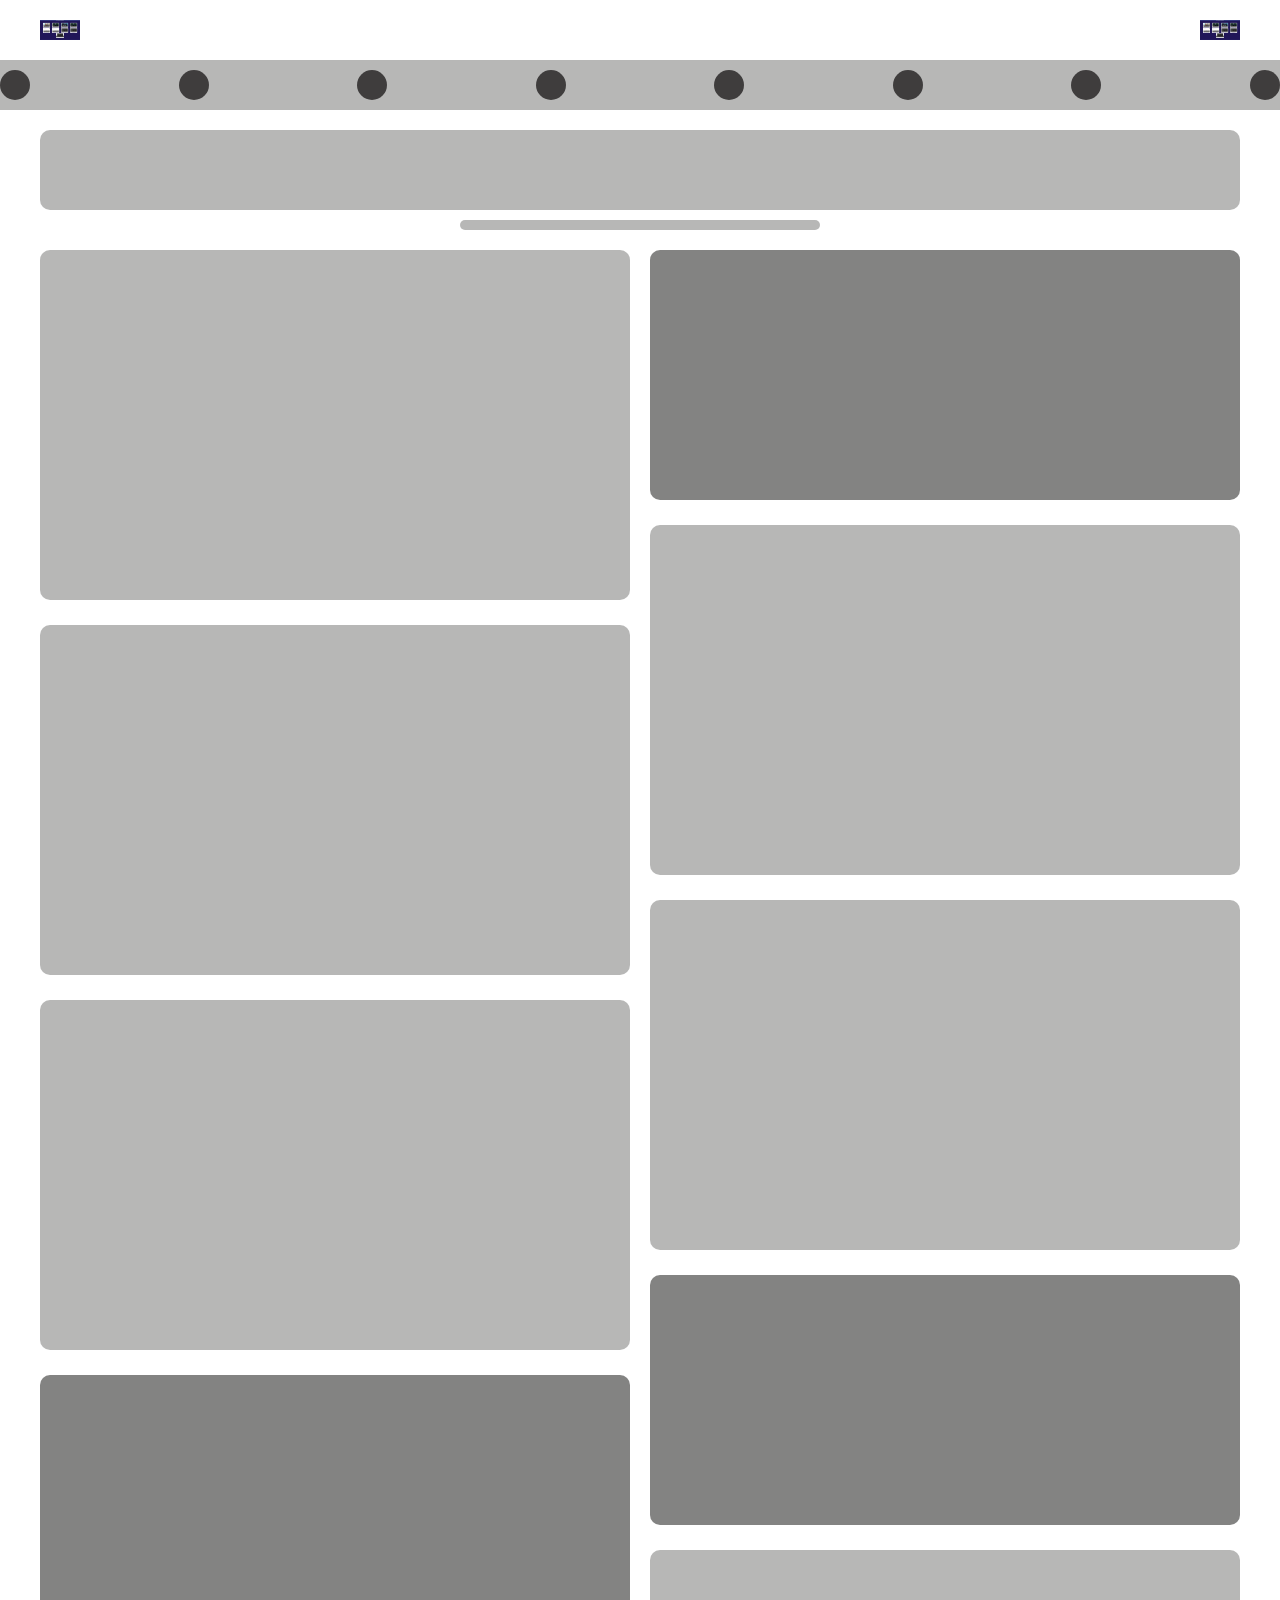
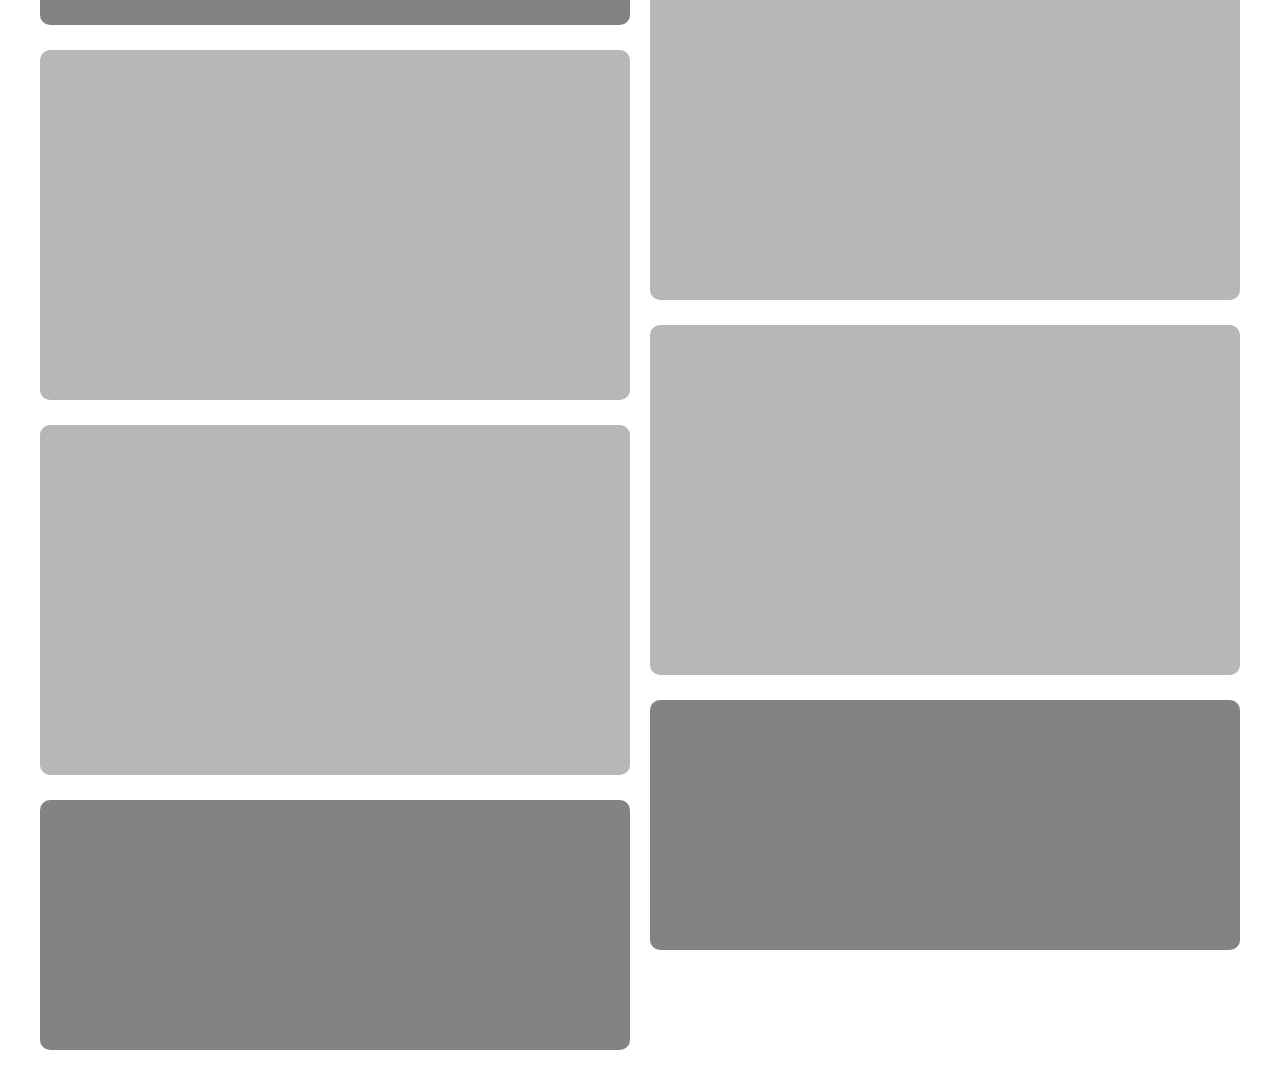
==== task/HW1/index.html @ b9cd2c41 "all task of class 2" ====
<!DOCTYPE html>
<html lang="en">

<head>
    <meta charset="UTF-8">
    <meta name="viewport" content="width=device-width, initial-scale=1.0">
    <title>Document</title>
    <link rel="stylesheet" href="style.css">
</head>

<body>
    <header>
        <div class="container">
            <div class="contant">
                <img src="Capture17.PNG" alt="">
                <img src="Capture17.PNG" alt="">
            </div>
        </div>
    </header>

    <div class="options">
        <div class="contant">
            <div class="item">
                <div class="icon"></div>
                <div class="icon"></div>
                <div class="icon"></div>
                <div class="icon"></div>
                <div class="icon"></div>
                <div class="icon"></div>
                <div class="icon"></div>
                <div class="icon"></div>
            </div>
        </div>

    </div>
    <div class="title">
        <div class="container">
            <div class="text"></div>
            <div class="text2"></div>

        </div>
    </div>
    <div class="container">
        <div class="body">
            <div class="left">
                <div class="item1"></div>
                <div class="item1"></div>
                <div class="item1"></div>
                <div class="item2"></div>
                <div class="item1"></div>
                <div class="item1"></div>
                <div class="item2"></div>

            </div>
            <div class="right">
                <div class="item2"></div>
                <div class="item1"></div>
                <div class="item1"></div>
                <div class="item2"></div>
                <div class="item1"></div>
                <div class="item1"></div>
                <div class="item2"></div>
            </div>
        </div>
    </div>

</body>

</html>
---- task/HW1/style.css ----
*{
    margin: 0;
    padding: 0;
}

.container{
    padding-left: 20px;
    padding-right: 20px;
    max-width: 1200px;
    margin: auto;
}

.contant{
    margin-top: 5px;
    height: 50px;
    display: flex;
    justify-content: space-between;
    align-items: center;
}
header img{
    width: 40px;
}
.options .contant{
 background-color: rgba(80, 79, 78, 0.411);
 
}

.options .icon{
    background-color: rgb(63, 61, 61);
    width: 30px;
    height: 30px;
    border-radius: 50%;
}
.options  .item{
    width: 100%;
    display: flex;
    justify-content: space-between;
    align-items: center;
}
.text{
    margin-top: 20px;
    background-color: rgba(80, 79, 78, 0.411);
    width: 100%;
    height: 80px;
    border-radius: 10px;
}
.text2{
    margin-top: 10px;
    background-color: rgba(80, 79, 78, 0.411);
    width: 30%;
    height: 10px;
    border-radius: 10px;
    margin-left: 35%;
}
.body{
    margin-top: 20px;
    display: grid;
    grid-template-columns: repeat(2,1fr);
    grid-gap: 20px;
}
.item1{
    border-radius: 10px;
    width: 100%;
    height: 350px;
    background-color: rgba(80, 79, 78, 0.411);
    margin-bottom: 25px;
}
.item2{
    border-radius: 10px;
    width: 100%;
    height: 250px;
    background-color: rgba(80, 79, 78, 0.705);
    margin-bottom: 25px;
}
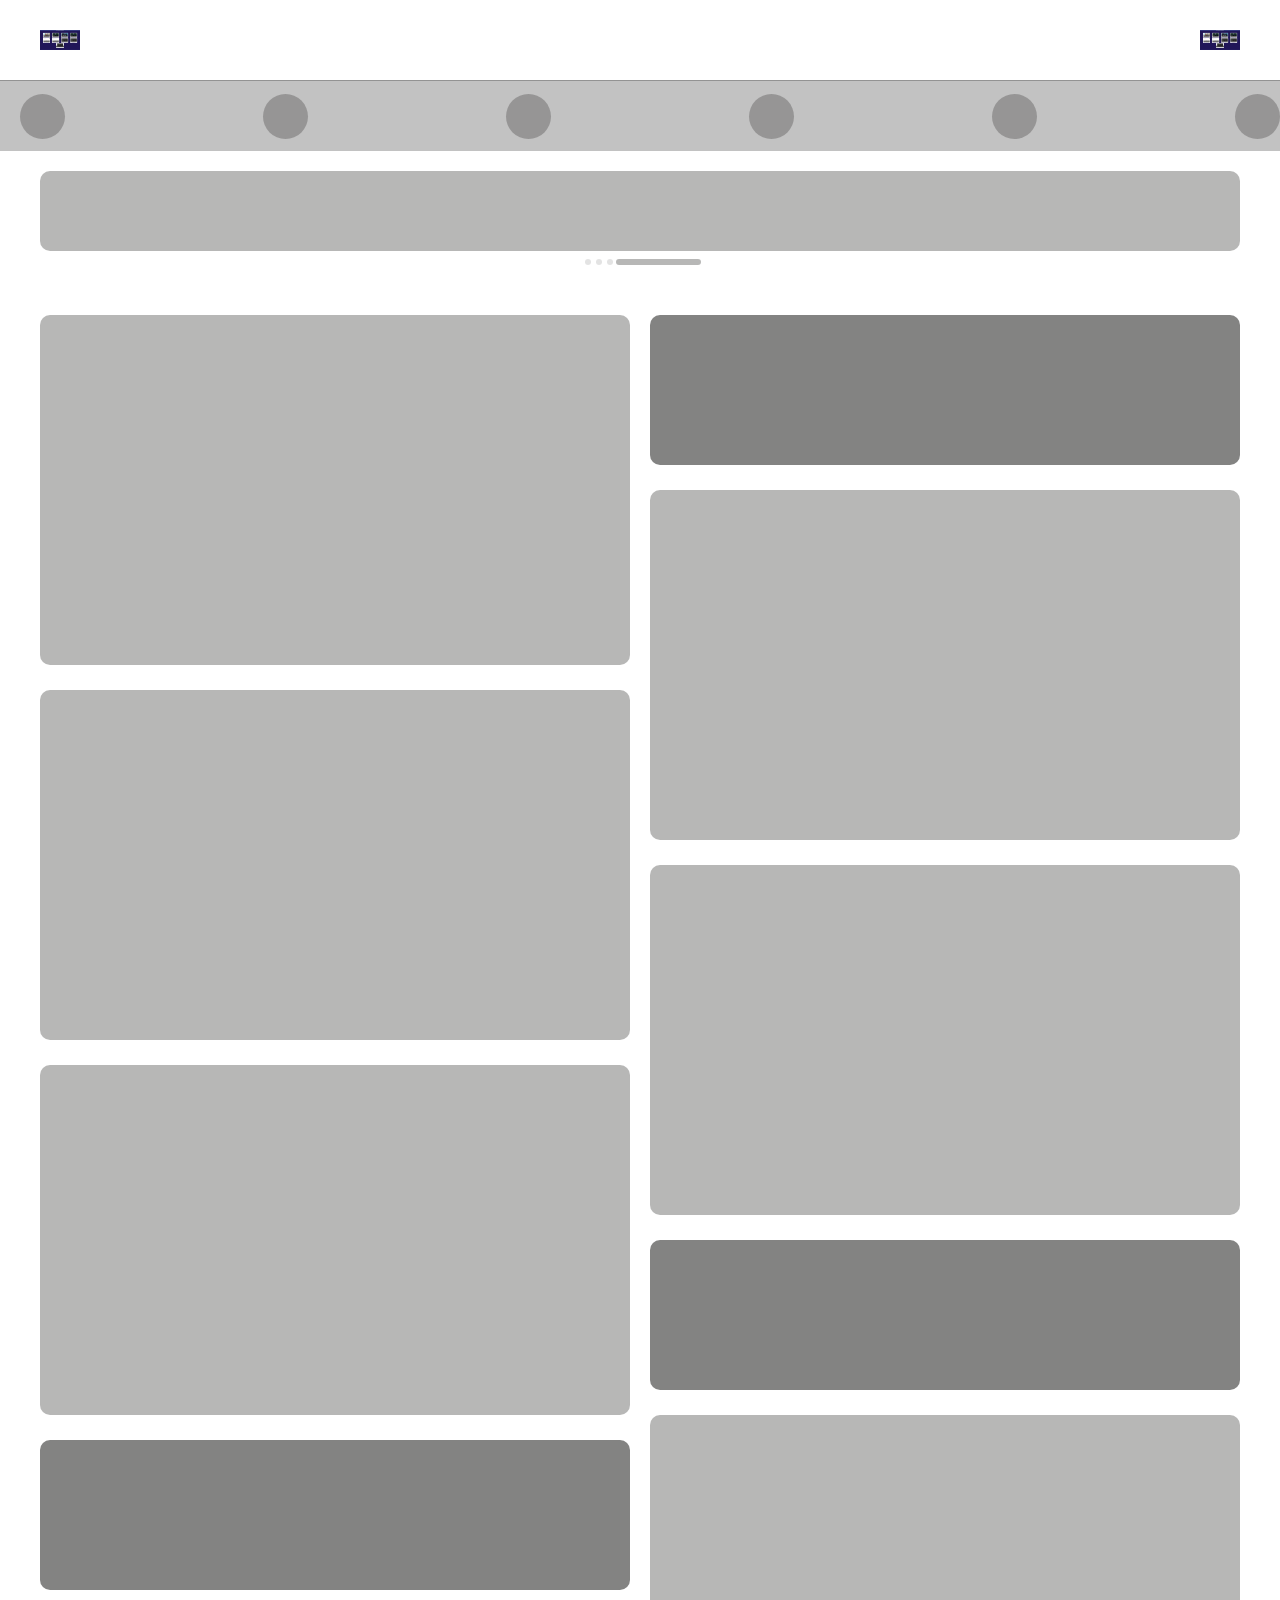
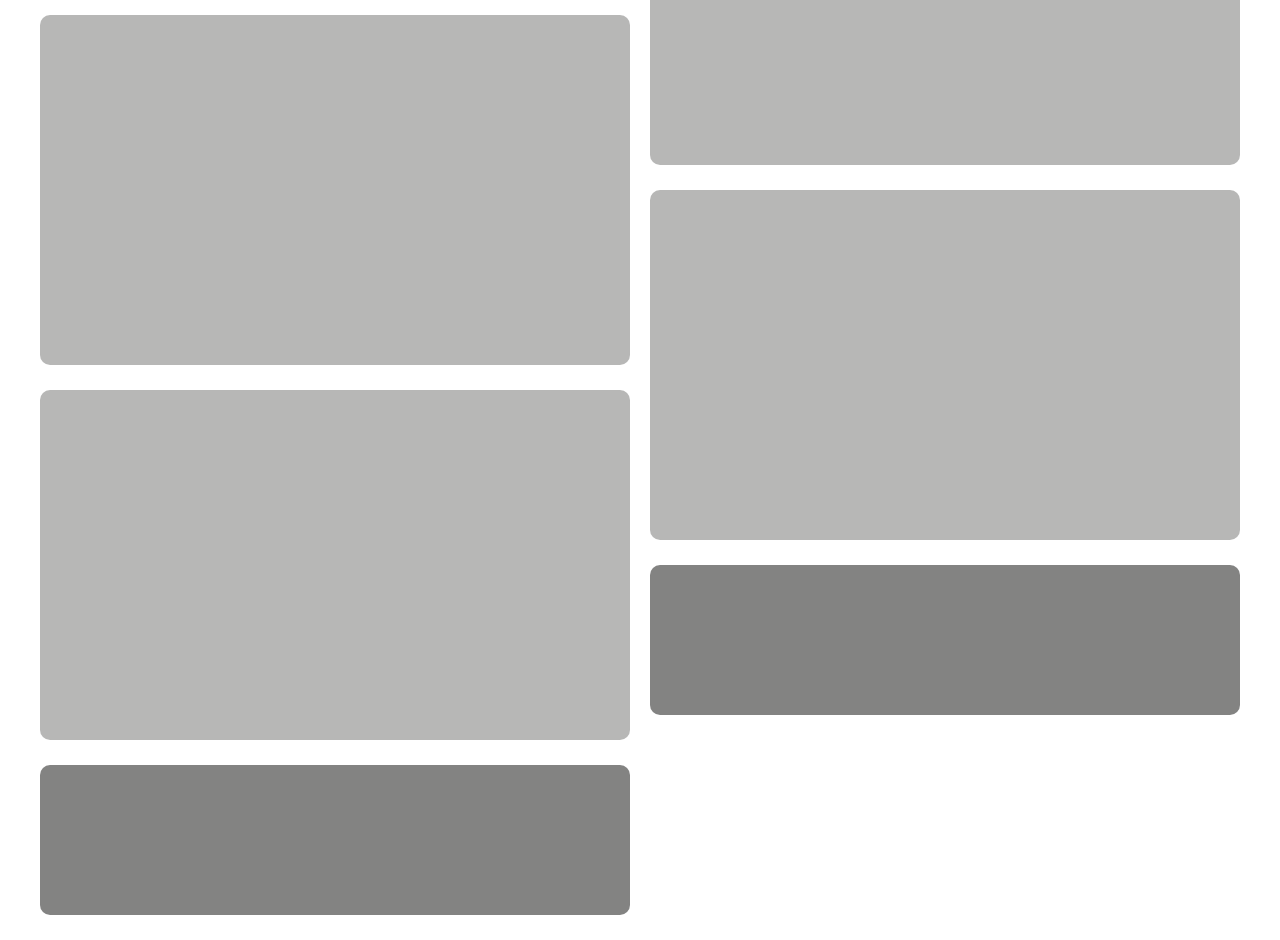
==== commit 3a346046: "version 2" ====
--- a/task/HW1/index.html
+++ b/task/HW1/index.html
@@ -27,8 +27,6 @@
                 <div class="icon"></div>
                 <div class="icon"></div>
                 <div class="icon"></div>
-                <div class="icon"></div>
-                <div class="icon"></div>
             </div>
         </div>
 
@@ -36,7 +34,15 @@
     <div class="title">
         <div class="container">
             <div class="text"></div>
-            <div class="text2"></div>
+            <div class="text2">
+                <div class="dotes">
+                    <div class="dote"></div>
+                    <div class="dote"></div>
+                    <div class="dote"></div>
+                </div>
+                <div class="shap"></div>
+
+            </div>
 
         </div>
     </div>
--- a/task/HW1/style.css
+++ b/task/HW1/style.css
@@ -12,7 +12,7 @@
 
 .contant{
     margin-top: 5px;
-    height: 50px;
+    height: 70px;
     display: flex;
     justify-content: space-between;
     align-items: center;
@@ -21,15 +21,16 @@
     width: 40px;
 }
 .options .contant{
- background-color: rgba(80, 79, 78, 0.411);
- 
+ border-top: 1px solid rgb(147, 147, 147);
+ background-color: rgba(108, 108, 108, 0.411);
 }
 
 .options .icon{
-    background-color: rgb(63, 61, 61);
-    width: 30px;
-    height: 30px;
+    background-color: rgba(63, 61, 61, 0.333);
+    width: 45px;
+    height: 45px;
     border-radius: 50%;
+    margin-left: 20px;
 }
 .options  .item{
     width: 100%;
@@ -45,15 +46,33 @@
     border-radius: 10px;
 }
 .text2{
-    margin-top: 10px;
+    width: 100%;
+    margin-top: 8px;
+    display: flex;
+    align-items: center;
+    justify-content: center;
+}
+.shap{
+  
     background-color: rgba(80, 79, 78, 0.411);
-    width: 30%;
-    height: 10px;
+    width: 85px;
+    height: 6px;
     border-radius: 10px;
-    margin-left: 35%;
+    margin-left: 3px;
+}
+.dotes{
+    display: flex;
+    align-items: center;
+}
+.dote{
+    width: 6px;
+    height: 6px;
+    background-color: rgba(101, 102, 102, 0.185);
+    border-radius: 50%;
+    margin-left: 5px;
 }
 .body{
-    margin-top: 20px;
+    margin-top: 50px;
     display: grid;
     grid-template-columns: repeat(2,1fr);
     grid-gap: 20px;
@@ -68,7 +87,7 @@
 .item2{
     border-radius: 10px;
     width: 100%;
-    height: 250px;
+    height: 150px;
     background-color: rgba(80, 79, 78, 0.705);
     margin-bottom: 25px;
 }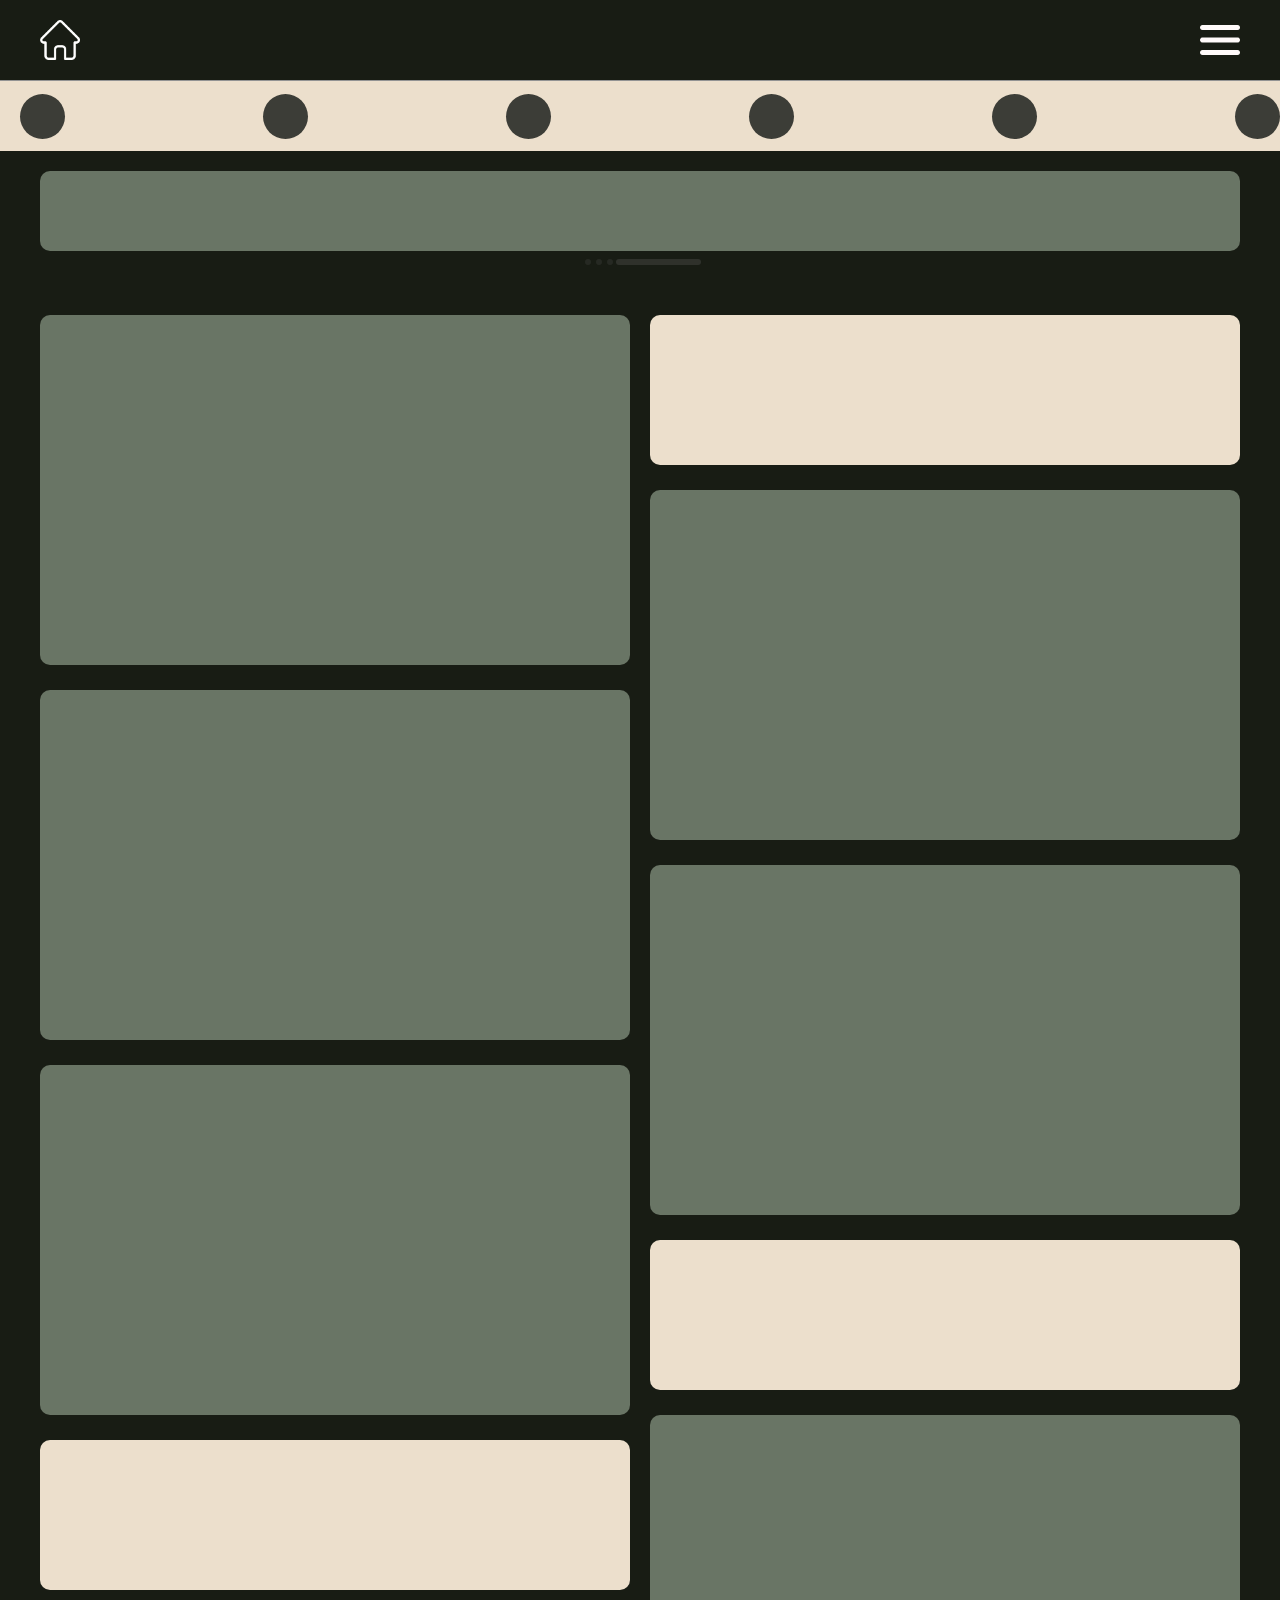
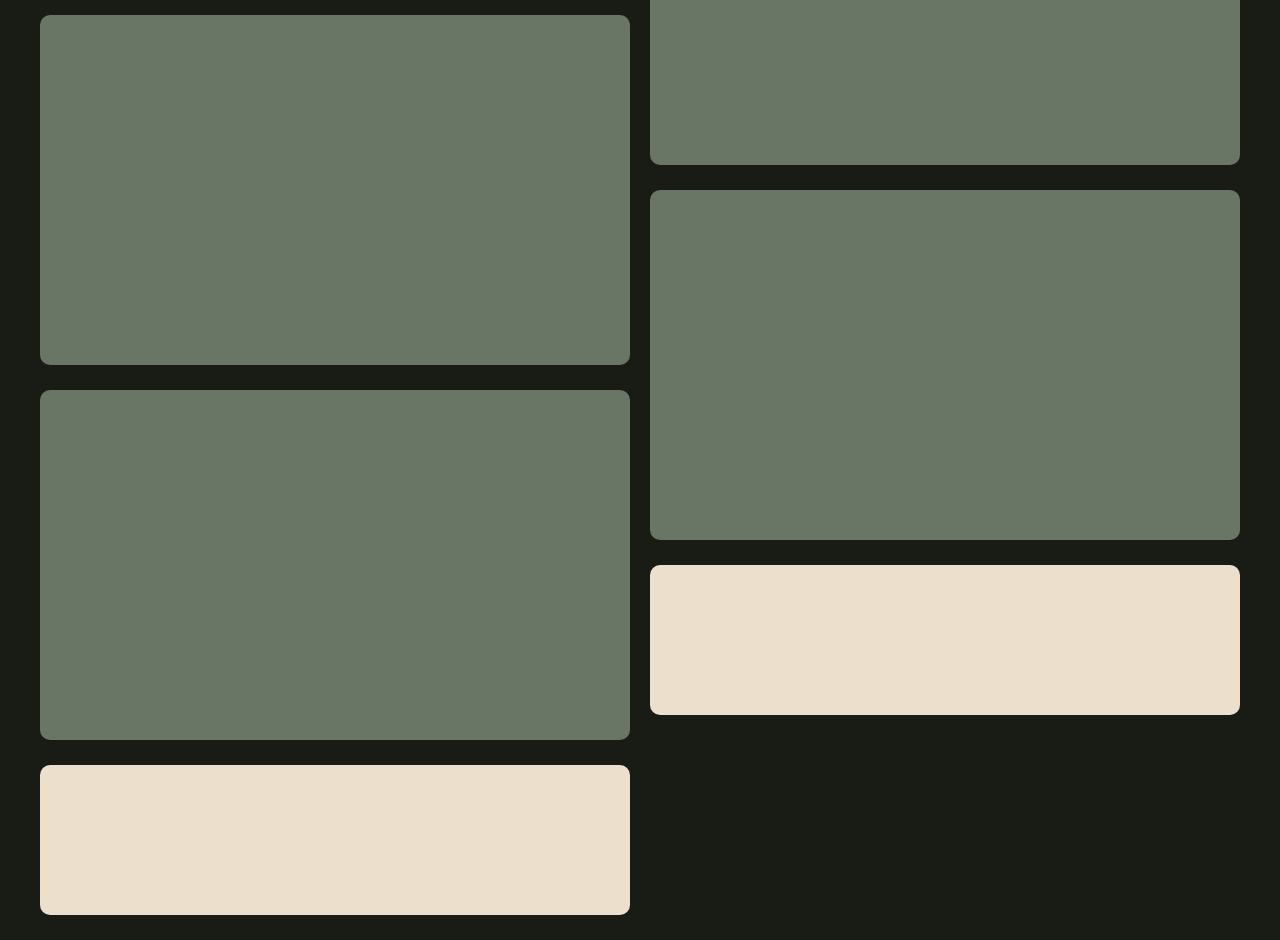
==== commit cfe68d5c: "version 4.1" ====
--- a/task/HW1/index.html
+++ b/task/HW1/index.html
@@ -12,8 +12,8 @@
     <header>
         <div class="container">
             <div class="contant">
-                <img src="Capture17.PNG" alt="">
-                <img src="Capture17.PNG" alt="">
+                <img src="home.png" alt="" >
+                <img src="menu.png" alt="">
             </div>
         </div>
     </header>
--- a/task/HW1/style.css
+++ b/task/HW1/style.css
@@ -2,7 +2,17 @@
     margin: 0;
     padding: 0;
 }
-
+:root {
+    /*  collection 1*/
+    --var1: #181C14;
+    --var2: #ECDFCC ;
+    --var3:#3C3D37 ;
+    --var4: #697565;
+    /*  collection 2*/
+}
+body{
+    background-color: var(--var1);
+}
 .container{
     padding-left: 20px;
     padding-right: 20px;
@@ -22,15 +32,20 @@
 }
 .options .contant{
  border-top: 1px solid rgb(147, 147, 147);
- background-color: rgba(108, 108, 108, 0.411);
+ background-color:var(--var2);
 }
 
 .options .icon{
-    background-color: rgba(63, 61, 61, 0.333);
+    background-color: var(--var3);
     width: 45px;
     height: 45px;
     border-radius: 50%;
     margin-left: 20px;
+}
+.options .icon:hover{
+    width: 48px;
+    height: 48px;
+    margin-top: -8px;
 }
 .options  .item{
     width: 100%;
@@ -40,7 +55,7 @@
 }
 .text{
     margin-top: 20px;
-    background-color: rgba(80, 79, 78, 0.411);
+    background-color: var(--var4);
     width: 100%;
     height: 80px;
     border-radius: 10px;
@@ -59,6 +74,9 @@
     height: 6px;
     border-radius: 10px;
     margin-left: 3px;
+}
+.text:hover{
+    background-color: var(--var2);
 }
 .dotes{
     display: flex;
@@ -81,13 +99,17 @@
     border-radius: 10px;
     width: 100%;
     height: 350px;
-    background-color: rgba(80, 79, 78, 0.411);
+    background-color: var(--var4);
     margin-bottom: 25px;
 }
 .item2{
     border-radius: 10px;
     width: 100%;
     height: 150px;
-    background-color: rgba(80, 79, 78, 0.705);
+    background-color: var(--var2);
     margin-bottom: 25px;
-}+}
+.item1:hover , .item2:hover{
+    border-radius: 20px;
+    background-color: var(--var3);
+}
